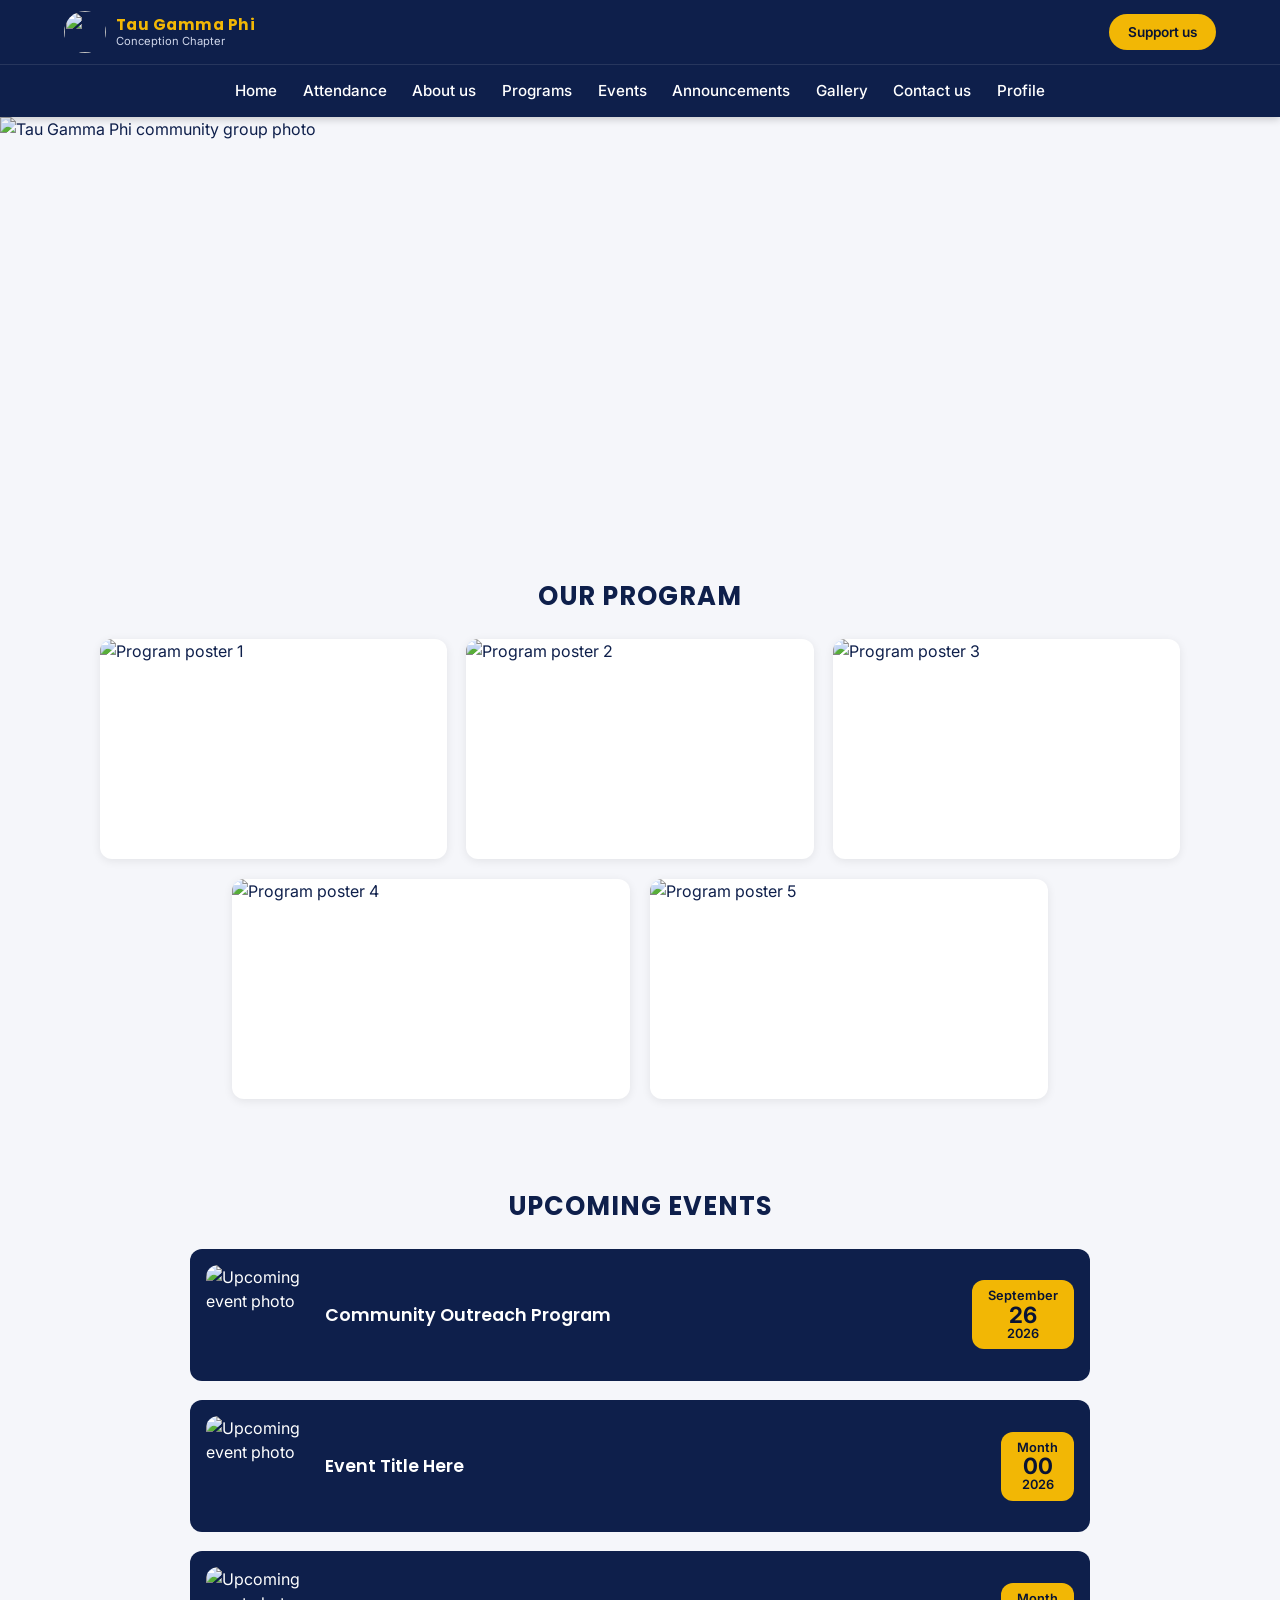
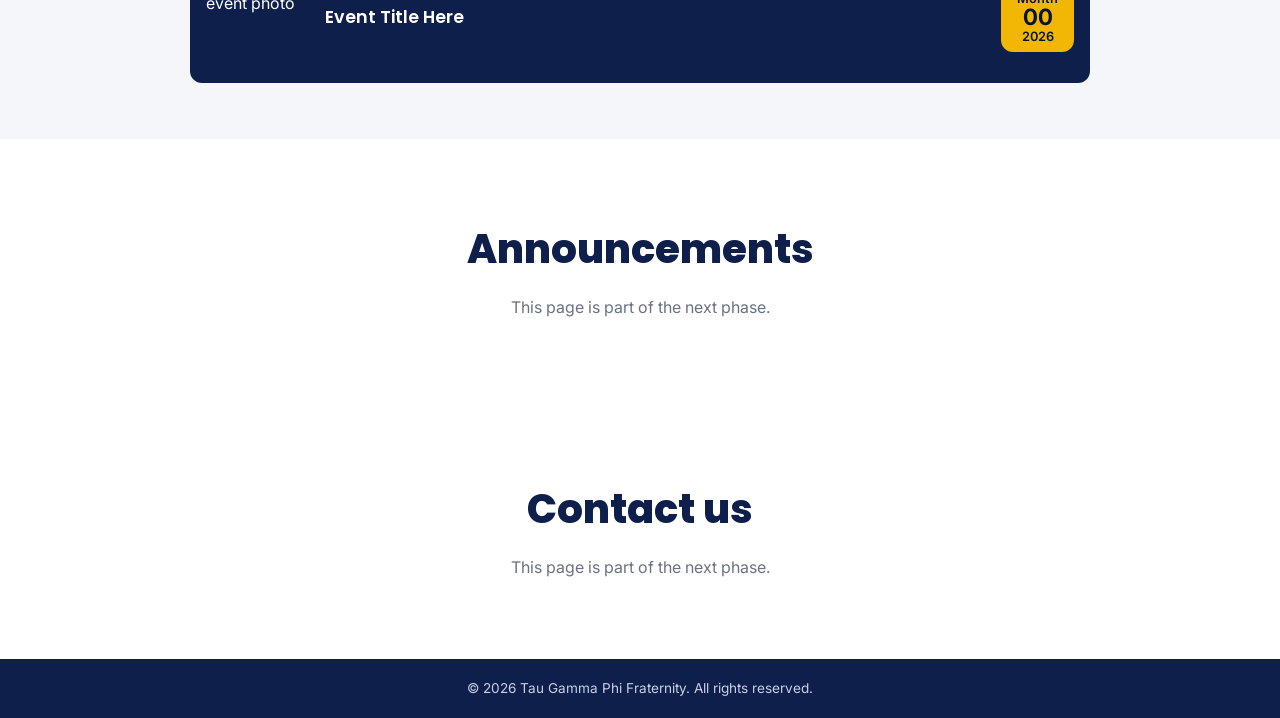
==== index.html @ db77b50d "Add files via upload" ====
<!DOCTYPE html>
<html lang="en">
<head>
  <meta charset="UTF-8">
  <meta name="viewport" content="width=device-width, initial-scale=1.0">
  <title>Tau Gamma Phi Community Portal</title>

  <link rel="preconnect" href="https://fonts.googleapis.com">
  <link href="https://fonts.googleapis.com/css2?family=Poppins:wght@500;600;700&family=Inter:wght@400;500;600&display=swap" rel="stylesheet">

  <link rel="stylesheet" href="https://cdnjs.cloudflare.com/ajax/libs/font-awesome/6.5.1/css/all.min.css">

  <link rel="stylesheet" href="style.css">
</head>
<body>

  <header class="navbar" id="navbar">
    <div class="navbar-top">
      <div class="navbar-brand">
        <img src="assets/logo.png" class="logo">
        <div class="brand-text">
          <span class="brand-title">Tau Gamma Phi</span>
          <span class="brand-subtitle">Conception Chapter</span>
        </div>
      </div>

      <div class="navbar-actions">
        <a href="support.html" class="support-btn support-btn-mobile">Support us</a>
        <a href="support.html" class="support-btn support-btn-desktop">Support us</a>

        <button class="hamburger" id="hamburgerBtn" aria-label="Open navigation">
          <i class="fa-solid fa-bars"></i>
        </button>
      </div>
    </div>

    <nav class="nav-dropdown" id="navLinks">
      <div class="nav-links-grid">
        <a href="#home">Home</a>
        <a href="attendance.html">Attendance</a>
        <a href="#about">About us</a>
        <a href="#programs">Programs</a>
        <a href="#events">Events</a>
        <a href="#announcements">Announcements</a>
        <a href="gallery.html">Gallery</a>
        <a href="#contact">Contact us</a>
        <a href="profile.html" class="nav-link-full">Profile</a>
      </div>

      <button class="nav-toggle-chevron" id="chevronBtn" aria-label="Close navigation">
        <i class="fa-solid fa-chevron-up"></i>
      </button>
    </nav>
  </header>

  <section class="hero" id="home">
    <img src="assets/landing-page.jpg" alt="Tau Gamma Phi community group photo" class="hero-img">
  </section>

  <section class="programs" id="programs">
    <h2 class="section-title">OUR PROGRAM</h2>

    <div class="program-grid">
      <div class="program-card">
        <img src="assets/program-1.jpg" alt="Program poster 1">
      </div>
      <div class="program-card">
        <img src="assets/program-2.jpg" alt="Program poster 2">
      </div>
      <div class="program-card">
        <img src="assets/program-3.jpg" alt="Program poster 3">
      </div>
      <div class="program-card">
        <img src="assets/program-4.jpg" alt="Program poster 4">
      </div>
      <div class="program-card">
        <img src="assets/program-5.jpg" alt="Program poster 5">
      </div>
    </div>
  </section>

  <section class="events" id="events">
    <h2 class="section-title">UPCOMING EVENTS</h2>

    <div class="event-card">
      <img src="assets/event-photo.jpg" alt="Upcoming event photo" class="event-img">

      <div class="event-info">
        <h3 class="event-title">Community Outreach Program</h3>
      </div>

      <div class="event-date">
        <span class="event-month">September</span>
        <span class="event-day">26</span>
        <span class="event-year">2026</span>
      </div>
    </div>

    <div class="event-card">
      <img src="assets/event-photo.jpg" alt="Upcoming event photo" class="event-img">

      <div class="event-info">
        <h3 class="event-title">Event Title Here</h3>
      </div>

      <div class="event-date">
        <span class="event-month">Month</span>
        <span class="event-day">00</span>
        <span class="event-year">2026</span>
      </div>
    </div>

    <div class="event-card">
      <img src="assets/event-photo.jpg" alt="Upcoming event photo" class="event-img">

      <div class="event-info">
        <h3 class="event-title">Event Title Here</h3>
      </div>

      <div class="event-date">
        <span class="event-month">Month</span>
        <span class="event-day">00</span>
        <span class="event-year">2026</span>
      </div>
    </div>
  </section>

  <section class="coming-soon" id="announcements">
    <h2 class="coming-soon-title">Announcements</h2>
    <p class="coming-soon-text">This page is part of the next phase.</p>
  </section>

  <section class="coming-soon" id="contact">
    <h2 class="coming-soon-title">Contact us</h2>
    <p class="coming-soon-text">This page is part of the next phase.</p>
  </section>

  <footer class="footer" id="about">
    <p>&copy; 2026 Tau Gamma Phi Fraternity. All rights reserved.</p>
  </footer>

  <script src="main.js"></script>
</body>
</html>
---- style.css ----
:root {
  --navy: #0e1f4b;
  --navy-dark: #081334;
  --gold: #f2b705;
  --gold-dark: #d99f00;
  --bg-light: #f5f6fa;
  --white: #ffffff;
  --text-muted: #6b7280;
  --radius: 12px;
}

* {
  margin: 0;
  padding: 0;
  box-sizing: border-box;
}

html {
  height: 100%;
}

body {
  font-family: 'Inter', sans-serif;
  background-color: var(--bg-light);
  color: var(--navy);
  line-height: 1.5;
  min-height: 100vh;
  min-height: 100dvh;
  display: flex;
  flex-direction: column;
}

.footer {
  margin-top: auto;
}

h1, h2, h3 {
  font-family: 'Poppins', sans-serif;
}

img {
  max-width: 100%;
  display: block;
}

.navbar {
  background-color: var(--navy);
  position: sticky;
  top: 0;
  z-index: 100;
  box-shadow: 0 2px 8px rgba(0, 0, 0, 0.2);
}

.navbar-top {
  display: flex;
  align-items: center;
  justify-content: space-between;
  padding: 0.7rem 5%;
}

.navbar-brand {
  display: flex;
  align-items: center;
  gap: 0.6rem;
}

.logo {
  width: 42px;
  height: 42px;
  object-fit: contain;
  border-radius: 50%;
}

.brand-text {
  display: flex;
  flex-direction: column;
  line-height: 1.2;
}

.brand-title {
  font-family: 'Poppins', sans-serif;
  font-weight: 700;
  font-size: 0.95rem;
  letter-spacing: 0.5px;
  color: var(--gold);
}

.brand-subtitle {
  font-size: 0.7rem;
  color: #cfd6ea;
}

.navbar-actions {
  display: flex;
  align-items: center;
  gap: 1rem;
}

.nav-dropdown {
  display: flex;
  flex-direction: row;
  justify-content: center;
  padding: 0.6rem 5%;
  border-top: 1px solid rgba(255, 255, 255, 0.1);
}

.nav-links-grid {
  display: flex;
  gap: 1.6rem;
}

.nav-links-grid a {
  text-decoration: none;
  color: var(--white);
  font-weight: 500;
  font-size: 0.95rem;
  padding: 0.3rem 0;
  transition: color 0.2s ease;
}

.nav-links-grid a:hover {
  color: var(--gold);
}

.nav-link-full {
  grid-column: 1 / -1;
}

.nav-toggle-chevron {
  display: none;
  align-self: center;
  background: none;
  border: none;
  color: var(--white);
  font-size: 0.9rem;
  margin-top: 0.4rem;
  cursor: pointer;
}

.support-btn {
  background-color: var(--gold);
  color: var(--navy-dark);
  border: none;
  padding: 0.5rem 1.2rem;
  border-radius: 999px;
  font-weight: 600;
  font-size: 0.85rem;
  cursor: pointer;
  transition: background-color 0.2s ease;
  display: inline-block;
  text-decoration: none;
}

.support-btn:hover {
  background-color: var(--gold-dark);
}

.support-btn-mobile {
  display: none;
}

.hamburger {
  display: none;
  background: none;
  border: none;
  font-size: 1.3rem;
  color: var(--white);
  cursor: pointer;
}

.navbar.nav-open .nav-dropdown {
  display: flex;
}

.navbar.nav-open .hamburger {
  display: none;
}

.navbar.nav-open .support-btn-mobile {
  display: inline-block;
}

.hero {
  width: 100%;
}

.hero-img {
  width: 100%;
  height: 420px;
  object-fit: cover;
}

.section-title {
  text-align: center;
  font-weight: 700;
  font-size: 1.6rem;
  letter-spacing: 1px;
  color: var(--navy);
  margin: 2.5rem 0 1.5rem;
}

.programs {
  padding: 0 5% 3rem;
}

.program-grid {
  display: flex;
  flex-wrap: wrap;
  justify-content: center;
  gap: 1.2rem;
  max-width: 1100px;
  margin: 0 auto;
}

.program-card {
  background-color: var(--white);
  border-radius: var(--radius);
  overflow: hidden;
  box-shadow: 0 2px 10px rgba(0, 0, 0, 0.08);
  width: calc(33.333% - 1.2rem);
  flex-grow: 0;
}

.program-card img {
  width: 100%;
  height: 220px;
  object-fit: cover;
}

.program-card:nth-child(4),
.program-card:nth-child(5) {
  width: calc(38% - 1.2rem);
}

.events {
  padding: 0 5% 3.5rem;
}

.event-card {
  max-width: 900px;
  margin: 0 auto 1.2rem;
  background-color: var(--navy);
  border-radius: var(--radius);
  display: flex;
  align-items: center;
  gap: 1.2rem;
  padding: 1rem;
  color: var(--white);
}

.event-card:last-child {
  margin-bottom: 0;
}

.event-img {
  width: 100px;
  height: 100px;
  border-radius: var(--radius);
  object-fit: cover;
  flex-shrink: 0;
}

.event-info {
  flex-grow: 1;
}

.event-title {
  font-size: 1.1rem;
  font-weight: 600;
  color: var(--white);
}

.event-date {
  display: flex;
  flex-direction: column;
  align-items: center;
  justify-content: center;
  background-color: var(--gold);
  color: var(--navy-dark);
  border-radius: var(--radius);
  padding: 0.5rem 1rem;
  flex-shrink: 0;
  line-height: 1.2;
}

.event-month {
  font-size: 0.8rem;
  font-weight: 600;
}

.event-day {
  font-size: 1.4rem;
  font-weight: 700;
  line-height: 1;
}

.event-year {
  font-size: 0.8rem;
  font-weight: 600;
}

.footer {
  text-align: center;
  padding: 1.2rem 5%;
  background-color: var(--navy);
  color: #c9d0e6;
  font-size: 0.85rem;
}

@media (max-width: 768px) {
  .support-btn-desktop {
    display: none;
  }

  .hamburger {
    display: block;
  }

  .nav-dropdown {
    display: none;
    flex-direction: column;
    padding: 0 5% 0.6rem;
    border-top: none;
  }

  .navbar.nav-open .nav-dropdown {
    display: flex;
  }

  .nav-links-grid {
    display: grid;
    grid-template-columns: 1fr 1fr;
    gap: 0.6rem 1.5rem;
    padding-top: 0.4rem;
  }

  .nav-toggle-chevron {
    display: block;
  }

  .hero-img {
    height: 220px;
  }

  .section-title {
    font-size: 1.3rem;
    margin: 1.8rem 0 1.2rem;
  }

  .program-grid {
    gap: 0.8rem;
  }

  .program-card,
  .program-card:nth-child(4),
  .program-card:nth-child(5) {
    width: calc(50% - 0.8rem);
  }

  .program-card img {
    height: 130px;
  }

  .event-card {
    flex-wrap: wrap;
    padding: 0.8rem;
  }

  .event-img {
    width: 70px;
    height: 70px;
  }

  .event-title {
    font-size: 0.95rem;
  }
}

@media (max-width: 480px) {
  .program-card,
  .program-card:nth-child(4),
  .program-card:nth-child(5) {
    width: 100%;
  }
}

.coming-soon {
  padding: 5rem 5%;
  text-align: center;
  background-color: var(--white);
}

.coming-soon-title {
  font-size: 2.5rem;
  font-weight: 800;
  color: var(--navy);
  margin-bottom: 1rem;
}

.coming-soon-text {
  font-size: 1rem;
  color: #6b7280;
  max-width: 500px;
  margin: 0 auto;
}
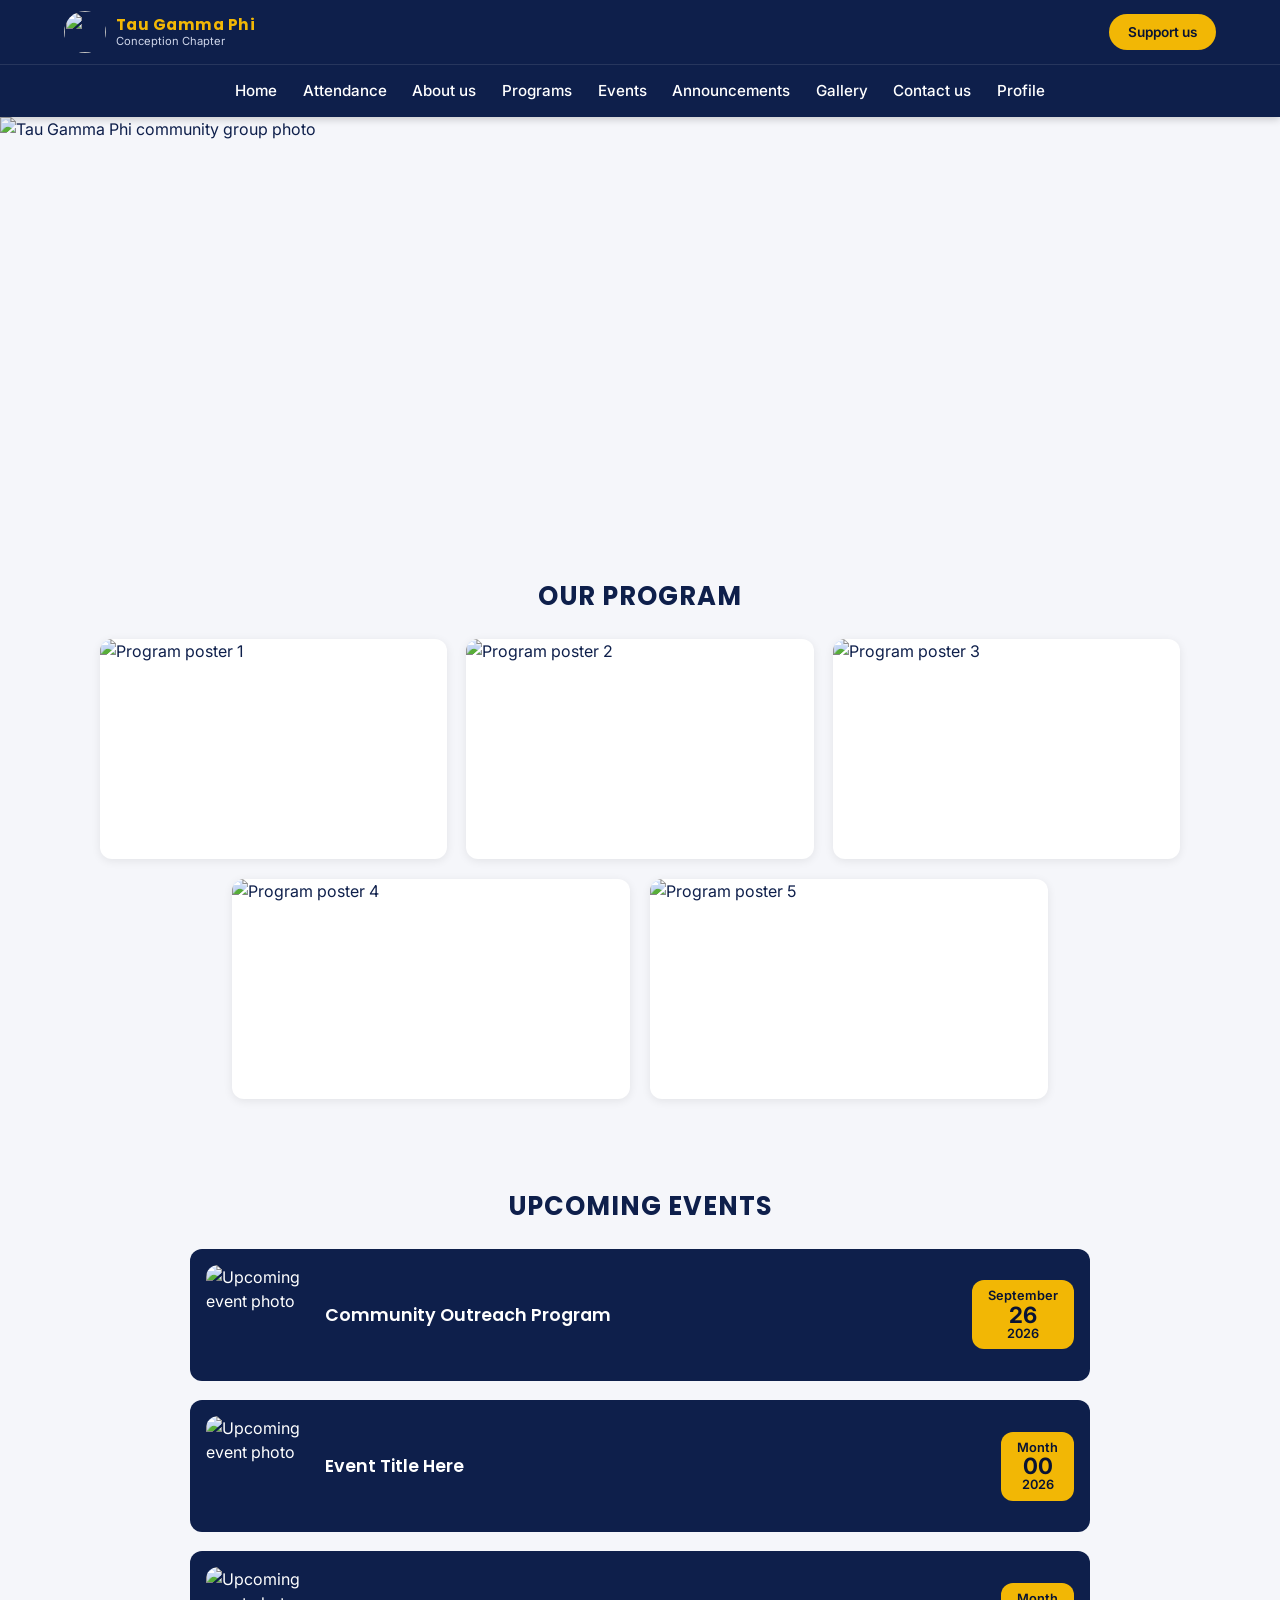
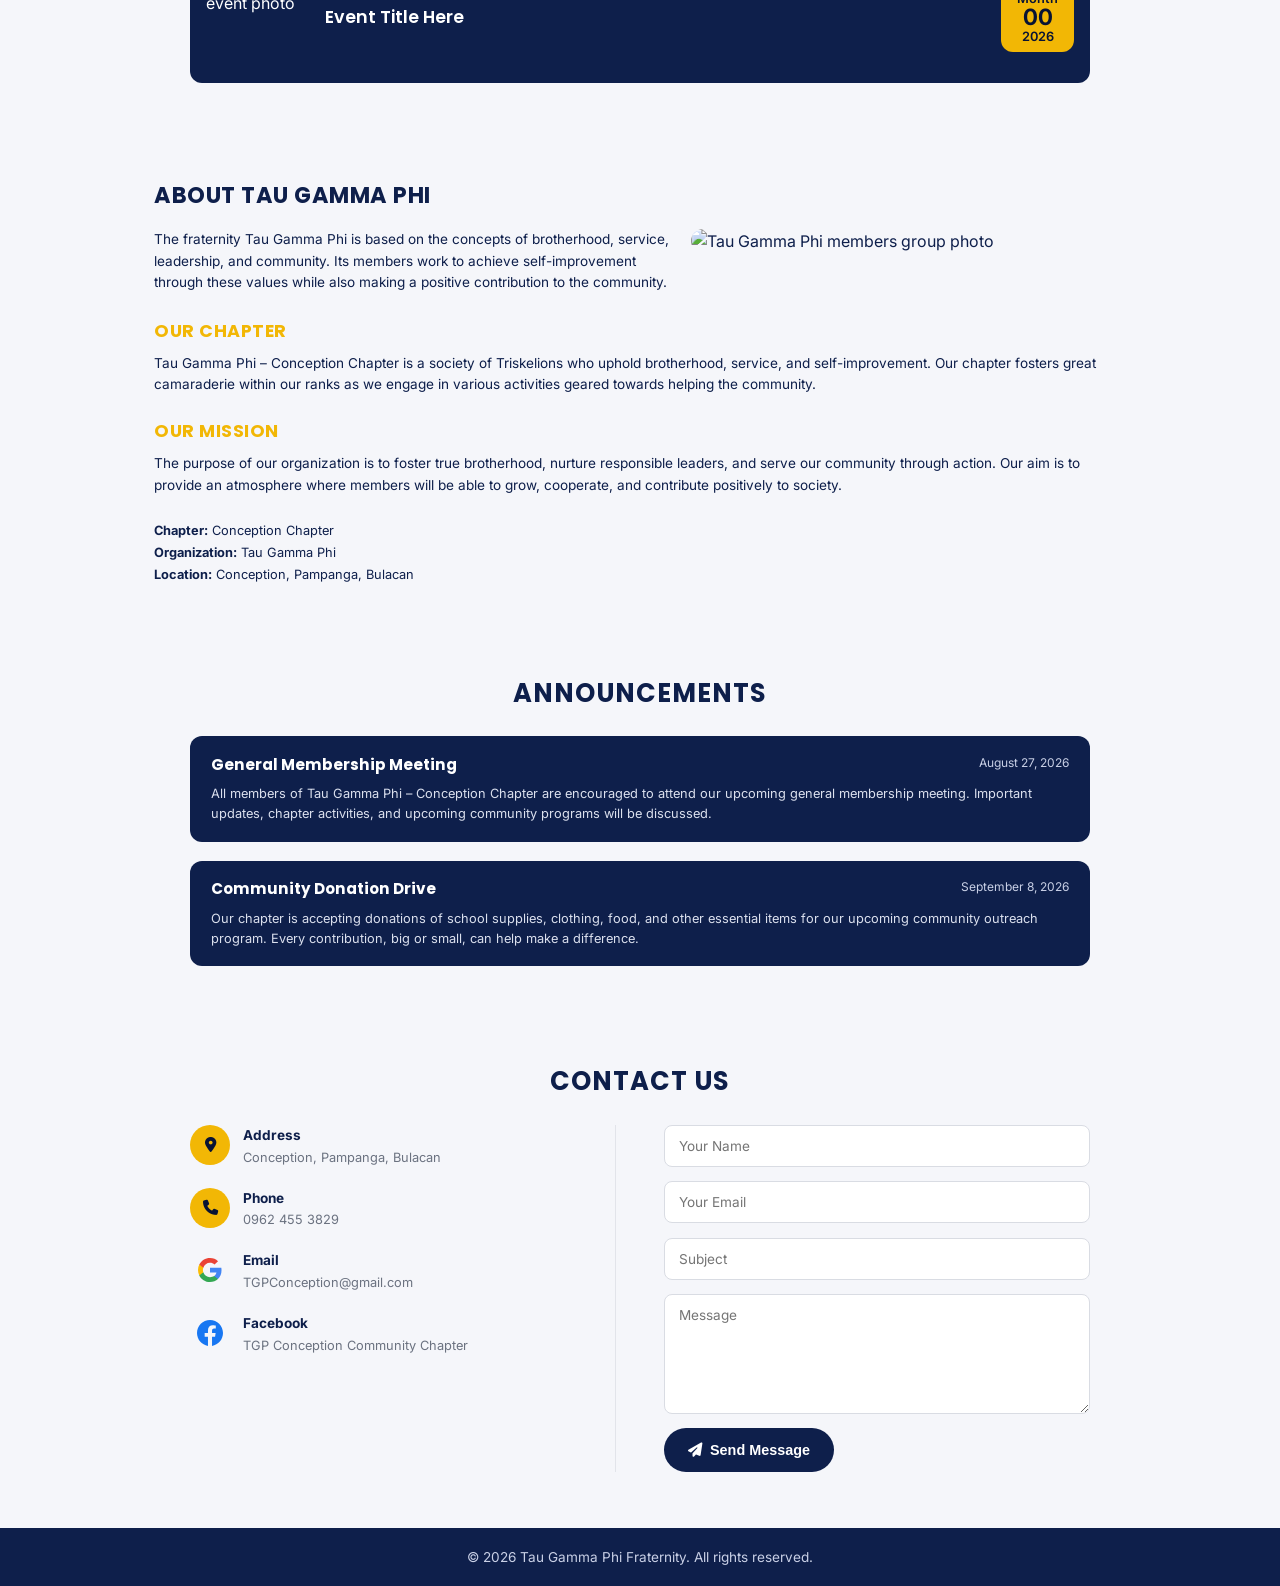
==== commit c902eea3: "Update index.html" ====
--- a/index.html
+++ b/index.html
@@ -125,17 +125,109 @@
     </div>
   </section>
 
-  <section class="coming-soon" id="announcements">
-    <h2 class="coming-soon-title">Announcements</h2>
-    <p class="coming-soon-text">This page is part of the next phase.</p>
-  </section>
-
-  <section class="coming-soon" id="contact">
-    <h2 class="coming-soon-title">Contact us</h2>
-    <p class="coming-soon-text">This page is part of the next phase.</p>
-  </section>
-
-  <footer class="footer" id="about">
+  <section class="about" id="about">
+    <h2 class="about-title">ABOUT TAU GAMMA PHI</h2>
+
+    <div class="about-intro">
+      <p class="about-text">The fraternity Tau Gamma Phi is based on the concepts of brotherhood, service, leadership, and community. Its members work to achieve self-improvement through these values while also making a positive contribution to the community.</p>
+      <img src="assets/landing-page.jpg" alt="Tau Gamma Phi members group photo" class="about-img">
+    </div>
+
+    <h3 class="about-subtitle">OUR CHAPTER</h3>
+    <p class="about-text">Tau Gamma Phi – Conception Chapter is a society of Triskelions who uphold brotherhood, service, and self-improvement. Our chapter fosters great camaraderie within our ranks as we engage in various activities geared towards helping the community.</p>
+
+    <h3 class="about-subtitle">OUR MISSION</h3>
+    <p class="about-text">The purpose of our organization is to foster true brotherhood, nurture responsible leaders, and serve our community through action. Our aim is to provide an atmosphere where members will be able to grow, cooperate, and contribute positively to society.</p>
+
+    <div class="about-info">
+      <p><strong>Chapter:</strong> Conception Chapter</p>
+      <p><strong>Organization:</strong> Tau Gamma Phi</p>
+      <p><strong>Location:</strong> Conception, Pampanga, Bulacan</p>
+    </div>
+  </section>
+
+  <section class="announcements" id="announcements">
+    <h2 class="section-title">ANNOUNCEMENTS</h2>
+
+    <div class="announcement-card">
+      <div class="announcement-header">
+        <h3 class="announcement-title">General Membership Meeting</h3>
+        <span class="announcement-date">August 27, 2026</span>
+      </div>
+      <p class="announcement-text">All members of Tau Gamma Phi – Conception Chapter are encouraged to attend our upcoming general membership meeting. Important updates, chapter activities, and upcoming community programs will be discussed.</p>
+    </div>
+
+    <div class="announcement-card">
+      <div class="announcement-header">
+        <h3 class="announcement-title">Community Donation Drive</h3>
+        <span class="announcement-date">September 8, 2026</span>
+      </div>
+      <p class="announcement-text">Our chapter is accepting donations of school supplies, clothing, food, and other essential items for our upcoming community outreach program. Every contribution, big or small, can help make a difference.</p>
+    </div>
+  </section>
+
+  <section class="contact" id="contact">
+    <h2 class="section-title">CONTACT US</h2>
+
+    <div class="contact-grid">
+      <div class="contact-info">
+        <div class="contact-item">
+          <div class="contact-icon"><i class="fa-solid fa-location-dot"></i></div>
+          <div>
+            <p class="contact-label">Address</p>
+            <p class="contact-value">Conception, Pampanga, Bulacan</p>
+          </div>
+        </div>
+
+        <div class="contact-item">
+          <div class="contact-icon"><i class="fa-solid fa-phone"></i></div>
+          <div>
+            <p class="contact-label">Phone</p>
+            <p class="contact-value">0962 455 3829</p>
+          </div>
+        </div>
+
+        <div class="contact-item">
+          <div class="contact-icon contact-icon-plain">
+            <svg viewBox="0 0 18 18" xmlns="http://www.w3.org/2000/svg" width="24" height="24">
+              <path fill="#4285F4" d="M17.64 9.2045c0-.6381-.0573-1.2518-.1636-1.8409H9v3.4814h4.8436c-.2086 1.125-.8427 2.0782-1.7959 2.7164v2.2581h2.9087c1.7018-1.5668 2.6836-3.874 2.6836-6.615z"/>
+              <path fill="#34A853" d="M9 18c2.43 0 4.4673-.806 5.9564-2.1805l-2.9087-2.2581c-.8059.54-1.8368.8591-3.0477.8591-2.344 0-4.3282-1.5831-5.036-3.7104H.9573v2.3318C2.4382 15.9832 5.4818 18 9 18z"/>
+              <path fill="#FBBC05" d="M3.964 10.71c-.18-.54-.2822-1.1168-.2822-1.71s.1023-1.17.2823-1.71V4.9582H.9573A8.9965 8.9965 0 000 9c0 1.4523.3477 2.8264.9573 4.0418L3.964 10.71z"/>
+              <path fill="#EA4335" d="M9 3.5795c1.3214 0 2.5077.4541 3.4405 1.346l2.5813-2.5814C13.4632.8918 11.426 0 9 0 5.4818 0 2.4382 2.0168.9573 4.9582L3.964 7.29C4.6718 5.1627 6.656 3.5795 9 3.5795z"/>
+            </svg>
+          </div>
+          <div>
+            <p class="contact-label">Email</p>
+            <p class="contact-value">TGPConception@gmail.com</p>
+          </div>
+        </div>
+
+        <div class="contact-item">
+          <div class="contact-icon contact-icon-plain">
+            <svg viewBox="0 0 24 24" xmlns="http://www.w3.org/2000/svg" width="26" height="26">
+              <path fill="#1877F2" d="M24 12.073c0-6.627-5.373-12-12-12s-12 5.373-12 12c0 5.99 4.388 10.954 10.125 11.854v-8.385H7.078v-3.47h3.047V9.43c0-3.007 1.792-4.669 4.533-4.669 1.312 0 2.686.235 2.686.235v2.953H15.83c-1.491 0-1.956.925-1.956 1.874v2.25h3.328l-.532 3.47h-2.796v8.385C19.612 23.027 24 18.062 24 12.073z"/>
+            </svg>
+          </div>
+          <div>
+            <p class="contact-label">Facebook</p>
+            <p class="contact-value">TGP Conception Community Chapter</p>
+          </div>
+        </div>
+      </div>
+
+      <form class="contact-form">
+        <input type="text" class="contact-input" placeholder="Your Name" required>
+        <input type="email" class="contact-input" placeholder="Your Email" required>
+        <input type="text" class="contact-input" placeholder="Subject">
+        <textarea class="contact-input contact-textarea" placeholder="Message" required></textarea>
+        <button type="submit" class="contact-submit-btn">
+          <i class="fa-solid fa-paper-plane"></i> Send Message
+        </button>
+      </form>
+    </div>
+  </section>
+
+  <footer class="footer">
     <p>&copy; 2026 Tau Gamma Phi Fraternity. All rights reserved.</p>
   </footer>
 
--- a/style.css
+++ b/style.css
@@ -7,6 +7,7 @@
   --white: #ffffff;
   --text-muted: #6b7280;
   --radius: 12px;
+  --gcash-blue: #015ce5;
 }
 
 * {
@@ -17,6 +18,8 @@
 
 html {
   height: 100%;
+  scroll-behavior: smooth;
+  scroll-padding-top: var(--navbar-height, 70px);
 }
 
 body {
@@ -383,23 +386,1230 @@
     width: 100%;
   }
 }
-
-.coming-soon {
-  padding: 5rem 5%;
-  text-align: center;
-  background-color: var(--white);
-}
-
-.coming-soon-title {
-  font-size: 2.5rem;
-  font-weight: 800;
-  color: var(--navy);
-  margin-bottom: 1rem;
-}
-
-.coming-soon-text {
-  font-size: 1rem;
-  color: #6b7280;
-  max-width: 500px;
-  margin: 0 auto;
-}
+
+.coming-soon {
+  padding: 5rem 5%;
+  text-align: center;
+  background-color: var(--white);
+}
+
+.coming-soon-title {
+  font-size: 2.5rem;
+  font-weight: 800;
+  color: var(--navy);
+  margin-bottom: 1rem;
+}
+
+.coming-soon-text {
+  font-size: 1rem;
+  color: #6b7280;
+  max-width: 500px;
+  margin: 0 auto;
+}
+
+.attendance-page {
+  padding: 1.5rem 1.2rem;
+  max-width: 480px;
+  margin: 0 auto;
+  width: 100%;
+}
+
+.attendance-heading {
+  font-size: 1rem;
+  font-weight: 800;
+  color: var(--navy);
+  letter-spacing: 0.5px;
+  margin-bottom: 1rem;
+}
+
+.attendance-card {
+  border: 1px solid #d9dce3;
+  border-radius: var(--radius);
+  padding: 1.3rem;
+  display: flex;
+  flex-direction: column;
+  gap: 1rem;
+  background-color: var(--white);
+}
+
+.select-wrapper {
+  position: relative;
+}
+
+.select-wrapper::after {
+  content: "\f078";
+  font-family: "Font Awesome 6 Free";
+  font-weight: 900;
+  font-size: 0.75rem;
+  position: absolute;
+  right: 0.9rem;
+  top: 50%;
+  transform: translateY(-50%);
+  color: var(--navy);
+  pointer-events: none;
+}
+
+.event-select {
+  width: 100%;
+  appearance: none;
+  -webkit-appearance: none;
+  -moz-appearance: none;
+  padding: 0.75rem 2.2rem 0.75rem 0.9rem;
+  border: 1px solid #d9dce3;
+  border-radius: 8px;
+  font-size: 0.9rem;
+  font-family: 'Inter', sans-serif;
+  color: var(--navy);
+  background-color: var(--white);
+  cursor: pointer;
+}
+
+.time-btn {
+  width: 100%;
+  background-color: var(--navy);
+  color: var(--white);
+  border: none;
+  padding: 0.85rem;
+  border-radius: 8px;
+  font-weight: 600;
+  font-size: 0.95rem;
+  cursor: pointer;
+  transition: background-color 0.2s ease;
+}
+
+.time-btn:hover {
+  background-color: var(--navy-dark);
+}
+
+.face-modal {
+  position: fixed;
+  inset: 0;
+  background-color: rgba(8, 19, 52, 0.75);
+  display: flex;
+  align-items: center;
+  justify-content: center;
+  padding: 1.2rem;
+  z-index: 1000;
+}
+
+.face-modal[hidden] {
+  display: none;
+}
+
+.face-modal-content {
+  background-color: var(--white);
+  border-radius: var(--radius);
+  padding: 1.3rem;
+  max-width: 360px;
+  width: 100%;
+  display: flex;
+  flex-direction: column;
+  align-items: center;
+  gap: 0.9rem;
+}
+
+.face-modal-title {
+  font-weight: 700;
+  color: var(--navy);
+  font-size: 0.95rem;
+  text-align: center;
+}
+
+.face-video-wrap {
+  position: relative;
+  width: 100%;
+  aspect-ratio: 4 / 3;
+  border-radius: 8px;
+  overflow: hidden;
+  background-color: var(--navy-dark);
+}
+
+.face-video-wrap video {
+  width: 100%;
+  height: 100%;
+  object-fit: cover;
+  transform: scaleX(-1);
+}
+
+.face-video-wrap canvas {
+  position: absolute;
+  top: 0;
+  left: 0;
+  width: 100%;
+  height: 100%;
+  transform: scaleX(-1);
+}
+
+.face-status {
+  font-size: 0.85rem;
+  color: var(--navy);
+  text-align: center;
+  min-height: 2.4em;
+}
+
+.face-cancel-btn {
+  background-color: transparent;
+  border: 1px solid #d9dce3;
+  color: var(--navy);
+  padding: 0.6rem 1.4rem;
+  border-radius: 999px;
+  font-weight: 600;
+  font-size: 0.85rem;
+  cursor: pointer;
+  transition: background-color 0.2s ease;
+}
+
+.face-cancel-btn:hover {
+  background-color: var(--bg-light);
+}
+
+.captured-photo {
+  width: 100%;
+  height: 100%;
+  object-fit: cover;
+}
+
+.face-actions {
+  display: flex;
+  gap: 0.6rem;
+  width: 100%;
+}
+
+.face-confirm-btn {
+  flex: 1;
+  background-color: var(--navy);
+  color: var(--white);
+  border: none;
+  padding: 0.7rem;
+  border-radius: 8px;
+  font-weight: 600;
+  font-size: 0.85rem;
+  cursor: pointer;
+  transition: background-color 0.2s ease;
+}
+
+.face-confirm-btn:hover {
+  background-color: var(--navy-dark);
+}
+
+.face-retake-btn {
+  flex: 1;
+  background-color: transparent;
+  border: 1px solid #d9dce3;
+  color: var(--navy);
+  padding: 0.7rem;
+  border-radius: 8px;
+  font-weight: 600;
+  font-size: 0.85rem;
+  cursor: pointer;
+  transition: background-color 0.2s ease;
+}
+
+.face-retake-btn:hover {
+  background-color: var(--bg-light);
+}
+
+.time-btn.time-btn-done,
+.time-btn.time-btn-done:hover {
+  background-color: #34C759;
+}
+
+.about {
+  padding: 0 5% 3rem;
+  max-width: 1100px;
+  margin: 0 auto;
+}
+
+.about-title {
+  font-weight: 700;
+  font-size: 1.4rem;
+  letter-spacing: 0.5px;
+  color: var(--navy);
+  margin: 2.5rem 0 1rem;
+}
+
+.about-intro {
+  display: flex;
+  align-items: flex-start;
+  gap: 1rem;
+  margin-bottom: 1.5rem;
+}
+
+.about-intro .about-text {
+  flex: 1.2;
+  margin-bottom: 0;
+}
+
+.about-img {
+  flex: 1;
+  border-radius: var(--radius);
+  object-fit: cover;
+  max-height: 160px;
+  width: 100%;
+}
+
+.about-subtitle {
+  font-weight: 700;
+  font-size: 1.1rem;
+  letter-spacing: 0.5px;
+  color: var(--gold);
+  margin: 1.4rem 0 0.5rem;
+}
+
+.about-text {
+  font-size: 0.85rem;
+  line-height: 1.6;
+  color: var(--navy);
+  margin: 0 0 0.5rem;
+}
+
+.about-info {
+  margin-top: 1.5rem;
+  font-size: 0.8rem;
+  color: var(--navy);
+  line-height: 1.7;
+}
+
+.about-info p {
+  margin: 0;
+}
+
+@media (max-width: 380px) {
+  .about-intro {
+    flex-direction: column;
+  }
+
+  .about-img {
+    max-height: 200px;
+  }
+}
+
+.announcements {
+  padding: 0 5% 3.5rem;
+}
+
+.announcement-card {
+  max-width: 900px;
+  margin: 0 auto 1.2rem;
+  background-color: var(--navy);
+  border-radius: var(--radius);
+  padding: 1.1rem 1.3rem;
+  color: var(--white);
+}
+
+.announcement-card:last-child {
+  margin-bottom: 0;
+}
+
+.announcement-header {
+  display: flex;
+  justify-content: space-between;
+  align-items: flex-start;
+  gap: 0.8rem;
+  margin-bottom: 0.5rem;
+  flex-wrap: wrap;
+}
+
+.announcement-title {
+  font-size: 0.95rem;
+  font-weight: 700;
+  margin: 0;
+}
+
+.announcement-date {
+  font-size: 0.75rem;
+  color: #c9d0e6;
+  white-space: nowrap;
+}
+
+.announcement-text {
+  font-size: 0.8rem;
+  line-height: 1.55;
+  color: #dbe0ee;
+  margin: 0;
+}
+
+.contact {
+  padding: 0 5% 3.5rem;
+}
+
+.contact-grid {
+  display: grid;
+  grid-template-columns: 1fr;
+  gap: 2rem;
+  max-width: 900px;
+  margin: 0 auto;
+}
+
+.contact-info {
+  display: flex;
+  flex-direction: column;
+  gap: 1.3rem;
+}
+
+.contact-item {
+  display: flex;
+  align-items: flex-start;
+  gap: 0.8rem;
+}
+
+.contact-icon {
+  width: 40px;
+  height: 40px;
+  min-width: 40px;
+  border-radius: 50%;
+  background-color: var(--gold);
+  color: var(--navy-dark);
+  display: flex;
+  align-items: center;
+  justify-content: center;
+  font-size: 0.95rem;
+}
+
+.contact-icon-plain {
+  background-color: transparent;
+}
+
+.contact-label {
+  font-weight: 700;
+  font-size: 0.85rem;
+  color: var(--navy);
+  margin: 0 0 0.15rem;
+}
+
+.contact-value {
+  font-size: 0.8rem;
+  color: var(--text-muted);
+  margin: 0;
+}
+
+.contact-form {
+  display: flex;
+  flex-direction: column;
+  gap: 0.9rem;
+}
+
+.contact-input {
+  width: 100%;
+  padding: 0.75rem 0.9rem;
+  border: 1px solid #d9dce3;
+  border-radius: 8px;
+  font-family: 'Inter', sans-serif;
+  font-size: 0.85rem;
+  color: var(--navy);
+  background-color: var(--white);
+  transition: border-color 0.2s ease;
+}
+
+.contact-input:focus {
+  outline: none;
+  border-color: var(--navy);
+}
+
+.contact-textarea {
+  resize: vertical;
+  min-height: 120px;
+  font-family: 'Inter', sans-serif;
+}
+
+.contact-submit-btn {
+  display: inline-flex;
+  align-items: center;
+  justify-content: center;
+  gap: 0.5rem;
+  background-color: var(--navy);
+  color: var(--white);
+  border: none;
+  padding: 0.85rem 1.5rem;
+  border-radius: 999px;
+  font-weight: 600;
+  font-size: 0.9rem;
+  cursor: pointer;
+  transition: background-color 0.2s ease;
+  align-self: flex-start;
+}
+
+.contact-submit-btn:hover {
+  background-color: var(--navy-dark);
+}
+
+@media (min-width: 700px) {
+  .contact-grid {
+    grid-template-columns: 1fr 1fr;
+    gap: 3rem;
+  }
+
+  .contact-info {
+    border-right: 1px solid #e2e4ea;
+    padding-right: 3rem;
+  }
+}
+
+.gallery-page {
+  padding: 0 5% 3rem;
+  max-width: 900px;
+  margin: 0 auto;
+}
+
+.gallery-filters {
+  display: flex;
+  justify-content: center;
+  gap: 0.6rem;
+  overflow-x: auto;
+  padding-bottom: 0.3rem;
+  margin-bottom: 1.3rem;
+  scrollbar-width: none;
+}
+
+.gallery-filters::-webkit-scrollbar {
+  display: none;
+}
+
+.filter-btn {
+  flex-shrink: 0;
+  background-color: var(--navy);
+  color: var(--white);
+  border: none;
+  padding: 0.5rem 1.1rem;
+  border-radius: 999px;
+  font-weight: 600;
+  font-size: 0.8rem;
+  cursor: pointer;
+  transition: background-color 0.2s ease;
+}
+
+.filter-btn:hover:not(.active) {
+  background-color: var(--navy-dark);
+}
+
+.filter-btn.active {
+  background-color: var(--gold);
+  color: var(--navy-dark);
+}
+
+.gallery-grid {
+  display: grid;
+  grid-template-columns: 1fr 1fr;
+  gap: 0.8rem;
+}
+
+.gallery-item {
+  border-radius: var(--radius);
+  overflow: hidden;
+  aspect-ratio: 1 / 1;
+}
+
+.gallery-item img {
+  width: 100%;
+  height: 100%;
+  object-fit: cover;
+  display: block;
+}
+
+.gallery-item.hidden {
+  display: none;
+}
+
+@media (min-width: 700px) {
+  .gallery-grid {
+    grid-template-columns: repeat(3, 1fr);
+  }
+}
+
+.support-theme {
+  background-color: var(--gcash-blue);
+}
+
+.support-theme .navbar {
+  background-color: var(--gcash-blue);
+  box-shadow: 0 2px 8px rgba(0, 0, 0, 0.15);
+}
+
+.support-page {
+  padding: 2rem 1.2rem 3rem;
+  max-width: 420px;
+  margin: 0 auto;
+  text-align: center;
+}
+
+.support-heading {
+  font-size: 1.3rem;
+  font-weight: 800;
+  letter-spacing: 1px;
+  color: var(--gold);
+  margin-bottom: 1.8rem;
+}
+
+.gcash-brand {
+  display: flex;
+  align-items: center;
+  justify-content: center;
+  gap: 0.6rem;
+  margin-bottom: 1.6rem;
+}
+
+.gcash-icon {
+  width: 34px;
+  height: 34px;
+  border-radius: 50%;
+  background-color: var(--white);
+  color: var(--gcash-blue);
+  display: flex;
+  align-items: center;
+  justify-content: center;
+  font-size: 1rem;
+}
+
+.gcash-text {
+  font-size: 1.6rem;
+  font-weight: 700;
+  color: var(--white);
+}
+
+.qr-card {
+  background-color: var(--white);
+  border-radius: var(--radius);
+  padding: 1.5rem 1.3rem;
+  box-shadow: 0 8px 20px rgba(0, 0, 0, 0.15);
+}
+
+.qr-placeholder {
+  border: 2px dashed #d9dce3;
+  border-radius: 10px;
+  padding: 2rem 1rem;
+  color: #9aa1b0;
+  margin-bottom: 1rem;
+}
+
+.qr-placeholder i {
+  font-size: 3rem;
+  margin-bottom: 0.6rem;
+}
+
+.qr-placeholder p {
+  font-size: 0.8rem;
+  margin: 0;
+}
+
+.qr-caption {
+  font-size: 0.75rem;
+  color: #6b7280;
+  margin: 0 0 1rem;
+}
+
+.qr-details {
+  border-top: 1px solid #e2e4ea;
+  padding-top: 0.9rem;
+}
+
+.qr-details p {
+  margin: 0 0 0.6rem;
+  display: flex;
+  flex-direction: column;
+}
+
+.qr-details p:last-child {
+  margin-bottom: 0;
+}
+
+.qr-label {
+  font-size: 0.7rem;
+  color: #9aa1b0;
+  text-transform: uppercase;
+  letter-spacing: 0.5px;
+}
+
+.qr-value {
+  font-size: 0.85rem;
+  color: var(--navy);
+  font-weight: 600;
+}
+
+.support-thanks {
+  font-size: 1rem;
+  font-weight: 800;
+  color: var(--gold);
+  letter-spacing: 0.5px;
+  margin-top: 2rem;
+}
+
+.profile-page {
+  padding: 2rem 1.2rem 3rem;
+  max-width: 480px;
+  margin: 0 auto;
+  text-align: center;
+}
+
+.profile-top {
+  display: flex;
+  justify-content: flex-end;
+  margin-bottom: 0.5rem;
+}
+
+.profile-avatar-row {
+  display: flex;
+  justify-content: center;
+  margin-bottom: 0.8rem;
+}
+
+.profile-avatar {
+  width: 70px;
+  height: 70px;
+  border-radius: 50%;
+
+  border: 1px solid #e2e4ea;
+  display: flex;
+  align-items: center;
+  justify-content: center;
+  font-size: 1.8rem;
+  color: var(--navy);
+}
+
+.edit-profile-btn {
+  background-color: var(--navy);
+  color: var(--white);
+  border: none;
+  padding: 0.5rem 1rem;
+  border-radius: 999px;
+  font-weight: 600;
+  font-size: 0.75rem;
+  cursor: pointer;
+  transition: background-color 0.2s ease;
+}
+
+.edit-profile-btn:hover {
+  background-color: var(--navy-dark);
+}
+
+.profile-name {
+  font-size: 1.2rem;
+  font-weight: 700;
+  color: var(--navy);
+  margin: 0.4rem 0 0.15rem;
+}
+
+.profile-since {
+  font-size: 0.8rem;
+  color: var(--text-muted);
+  margin: 0 0 1.6rem;
+}
+
+.profile-fields {
+  text-align: left;
+  border-top: 1px solid #e2e4ea;
+}
+
+.profile-field {
+  display: flex;
+  align-items: center;
+  gap: 0.6rem;
+  padding: 0.85rem 0;
+  border-bottom: 1px solid #e2e4ea;
+}
+
+.field-label {
+  flex: 0 0 38%;
+  font-size: 0.85rem;
+  color: var(--navy);
+  font-weight: 600;
+}
+
+.field-value {
+  flex: 1;
+  font-size: 0.85rem;
+  color: var(--text-muted);
+}
+
+.field-input {
+  flex: 1;
+  padding: 0.5rem 0.7rem;
+  border: 1px solid #d9dce3;
+  border-radius: 8px;
+  font-family: 'Inter', sans-serif;
+  font-size: 0.85rem;
+  color: var(--navy);
+}
+
+.field-input:focus {
+  outline: none;
+  border-color: var(--navy);
+}
+
+.field-edit-icon {
+  background: none;
+  border: none;
+  color: var(--navy);
+  font-size: 0.95rem;
+  cursor: pointer;
+  padding: 0.2rem;
+  display: none;
+}
+
+.profile-page.editing .field-edit-icon {
+  display: inline-flex;
+}
+
+.logout-btn {
+  margin-top: 1.8rem;
+  background-color: #ef4444;
+  color: var(--white);
+  border: none;
+  padding: 0.8rem 2.2rem;
+  border-radius: 999px;
+  font-weight: 600;
+  font-size: 0.85rem;
+  cursor: pointer;
+  transition: background-color 0.2s ease;
+}
+
+.logout-btn:hover {
+  background-color: #dc2626;
+}
+
+.save-btn {
+  margin-top: 1.8rem;
+  background-color: #34C759;
+  color: var(--white);
+  border: none;
+  padding: 0.8rem 2.2rem;
+  border-radius: 999px;
+  font-weight: 600;
+  font-size: 0.85rem;
+  cursor: pointer;
+  transition: background-color 0.2s ease;
+}
+
+.save-btn:hover {
+  background-color: #2aa64a;
+}
+
+.auth-header {
+  display: flex;
+  align-items: center;
+  gap: 0.7rem;
+  padding: 1.2rem 5%;
+  background-color: var(--white);
+  border-bottom: 1px solid #e2e4ea;
+}
+
+.brand-title-dark {
+  font-family: 'Poppins', sans-serif;
+  font-weight: 700;
+  font-size: 0.95rem;
+  color: var(--navy);
+  display: block;
+}
+
+.brand-subtitle-dark {
+  font-size: 0.75rem;
+  color: var(--text-muted);
+  display: block;
+}
+
+.auth-page {
+  padding: 3rem 1.2rem;
+  max-width: 400px;
+  margin: 0 auto;
+  flex: 1;
+  width: 100%;
+}
+
+.auth-form {
+  display: flex;
+  flex-direction: column;
+  gap: 1rem;
+}
+
+.auth-input {
+  width: 100%;
+  padding: 0.85rem 1rem;
+  border: 1px solid #d9dce3;
+  border-radius: 10px;
+  font-family: 'Inter', sans-serif;
+  font-size: 0.9rem;
+  color: var(--navy);
+}
+
+.auth-input:focus {
+  outline: none;
+  border-color: var(--navy);
+}
+
+select.auth-input {
+  appearance: none;
+  -webkit-appearance: none;
+  -moz-appearance: none;
+  background-image: url("data:image/svg+xml,%3Csvg xmlns='http://www.w3.org/2000/svg' viewBox='0 0 12 8'%3E%3Cpath fill='%230e1f4b' d='M6 8 0 0h12z'/%3E%3C/svg%3E");
+  background-repeat: no-repeat;
+  background-position: right 1rem center;
+  background-size: 10px 7px;
+  cursor: pointer;
+}
+
+.forgot-password-link {
+  align-self: flex-end;
+  font-size: 0.8rem;
+  color: var(--text-muted);
+  text-decoration: none;
+  margin-top: -0.4rem;
+}
+
+.forgot-password-link:hover {
+  text-decoration: underline;
+}
+
+.auth-error {
+  color: #ef4444;
+  font-size: 0.8rem;
+  margin: -0.3rem 0 0;
+  text-align: center;
+}
+
+.auth-submit-btn {
+  width: 100%;
+  background-color: var(--gold);
+  color: var(--navy-dark);
+  border: none;
+  padding: 0.9rem;
+  border-radius: 10px;
+  font-weight: 700;
+  font-size: 0.9rem;
+  letter-spacing: 0.5px;
+  cursor: pointer;
+  transition: background-color 0.2s ease;
+  margin-top: 0.4rem;
+}
+
+.auth-submit-btn:hover {
+  background-color: var(--gold-dark);
+}
+
+.auth-switch {
+  text-align: center;
+  font-size: 0.85rem;
+  color: var(--navy);
+  margin-top: 0.5rem;
+}
+
+.auth-switch a {
+  color: #2563eb;
+  font-weight: 600;
+  text-decoration: none;
+}
+
+.auth-switch a:hover {
+  text-decoration: underline;
+}
+
+.step-dots {
+  display: flex;
+  justify-content: center;
+  gap: 0.5rem;
+  margin-bottom: 1.8rem;
+}
+
+.step-dot {
+  width: 9px;
+  height: 9px;
+  border-radius: 50%;
+  background-color: #d9dce3;
+}
+
+.step-dot.active {
+  background-color: var(--gold);
+}
+
+.signup-step {
+  display: none;
+  flex-direction: column;
+  gap: 1rem;
+}
+
+.signup-step.active {
+  display: flex;
+}
+
+.auth-title {
+  font-size: 1.2rem;
+  font-weight: 700;
+  color: var(--navy);
+  margin: 0 0 0.3rem;
+  text-align: center;
+}
+
+.dob-row {
+  display: flex;
+  gap: 0.6rem;
+}
+
+.dob-input {
+  flex: 1;
+  min-width: 0;
+}
+
+.step-back-link {
+  align-self: center;
+  font-size: 0.8rem;
+  color: var(--text-muted);
+  text-decoration: none;
+  margin-top: 0.3rem;
+}
+
+.step-back-link:hover {
+  text-decoration: underline;
+}
+
+.auth-success {
+  color: #34C759;
+  font-size: 0.8rem;
+  margin: -0.3rem 0 0;
+  text-align: center;
+}
+
+.auth-subtitle {
+  font-size: 0.8rem;
+  color: var(--text-muted);
+  text-align: center;
+  margin: -0.6rem 0 0.4rem;
+}
+
+.admin-layout {
+  display: flex;
+  min-height: 100vh;
+}
+
+.admin-sidebar {
+  width: 230px;
+  flex-shrink: 0;
+  background-color: var(--navy);
+  padding: 1.5rem 1rem;
+  display: flex;
+  flex-direction: column;
+  position: fixed;
+  top: 0;
+  left: 0;
+  height: 100vh;
+  transform: translateX(-100%);
+  transition: transform 0.25s ease;
+  z-index: 200;
+  overflow-y: auto;
+}
+
+.admin-sidebar.open {
+  transform: translateX(0);
+}
+
+.admin-sidebar-brand {
+  display: flex;
+  align-items: center;
+  gap: 0.6rem;
+  padding: 0 0.4rem;
+  margin-bottom: 2rem;
+}
+
+.admin-brand-text {
+  font-family: 'Poppins', sans-serif;
+  font-weight: 700;
+  font-size: 1rem;
+  letter-spacing: 0.5px;
+  color: var(--white);
+}
+
+.admin-nav {
+  display: flex;
+  flex-direction: column;
+  gap: 0.3rem;
+  flex: 1;
+}
+
+.admin-nav-link {
+  display: flex;
+  align-items: center;
+  gap: 0.8rem;
+  padding: 0.7rem 0.8rem;
+  border-radius: 8px;
+  color: #c9d0e6;
+  text-decoration: none;
+  font-size: 0.85rem;
+  font-weight: 600;
+  font-family: 'Inter', sans-serif;
+  background: none;
+  border: none;
+  cursor: pointer;
+  text-align: left;
+  width: 100%;
+}
+
+.admin-nav-link i {
+  width: 18px;
+  text-align: center;
+  font-size: 0.95rem;
+}
+
+.admin-nav-link:hover {
+  background-color: rgba(255, 255, 255, 0.08);
+  color: var(--white);
+}
+
+.admin-nav-link.active {
+  background-color: rgba(255, 255, 255, 0.12);
+  color: var(--white);
+  box-shadow: inset 3px 0 0 var(--gold);
+}
+
+.admin-logout-link {
+  margin-top: auto;
+}
+
+.admin-main {
+  flex: 1;
+  display: flex;
+  flex-direction: column;
+  min-width: 0;
+  background-color: var(--bg-light);
+}
+
+.admin-topbar {
+  background-color: var(--gold);
+  display: flex;
+  align-items: center;
+  justify-content: space-between;
+  padding: 0.9rem 1.2rem;
+}
+
+.admin-hamburger {
+  background: none;
+  border: none;
+  color: var(--navy-dark);
+  font-size: 1.2rem;
+  cursor: pointer;
+}
+
+.admin-user {
+  display: flex;
+  align-items: center;
+  gap: 0.6rem;
+  color: var(--navy-dark);
+  font-weight: 700;
+  font-size: 0.85rem;
+  margin-left: auto;
+}
+
+.admin-user-icon {
+  width: 32px;
+  height: 32px;
+  border-radius: 50%;
+  border: 2px solid var(--navy-dark);
+  display: flex;
+  align-items: center;
+  justify-content: center;
+  font-size: 0.9rem;
+  color: var(--navy-dark);
+}
+
+.admin-content {
+  padding: 1.5rem 1.2rem 3rem;
+  flex: 1;
+}
+
+.admin-page-title {
+  font-size: 1.2rem;
+  font-weight: 800;
+  letter-spacing: 0.5px;
+  color: var(--navy);
+  margin-bottom: 1.3rem;
+}
+
+.admin-placeholder-text {
+  font-size: 0.9rem;
+  color: var(--text-muted);
+}
+
+.admin-stats-grid {
+  display: grid;
+  grid-template-columns: repeat(2, 1fr);
+  gap: 1rem;
+  margin-bottom: 1.5rem;
+}
+
+.admin-stat-card {
+  background-color: var(--white);
+  border: 1px solid var(--gold);
+  border-radius: var(--radius);
+  padding: 1.1rem;
+  display: flex;
+  flex-direction: column;
+  gap: 0.3rem;
+}
+
+.stat-number {
+  font-size: 1.5rem;
+  font-weight: 800;
+  color: var(--navy);
+}
+
+.stat-label {
+  font-size: 0.7rem;
+  color: var(--text-muted);
+}
+
+.admin-panels-grid {
+  display: grid;
+  grid-template-columns: 1fr;
+  gap: 1rem;
+}
+
+.admin-panel {
+  background-color: var(--white);
+  border: 1px solid var(--gold);
+  border-radius: var(--radius);
+  padding: 1.2rem;
+  min-height: 150px;
+}
+
+.admin-panel-title {
+  font-size: 0.9rem;
+  font-weight: 700;
+  color: var(--navy);
+  margin: 0 0 0.6rem;
+}
+
+.admin-panel-empty {
+  font-size: 0.8rem;
+  color: var(--text-muted);
+  margin: 0;
+}
+
+.admin-overlay {
+  position: fixed;
+  inset: 0;
+  background-color: rgba(0, 0, 0, 0.4);
+  z-index: 150;
+}
+
+.admin-overlay[hidden] {
+  display: none;
+}
+
+@media (min-width: 880px) {
+  .admin-sidebar {
+    position: relative;
+    transform: none;
+  }
+
+  .admin-hamburger {
+    display: none;
+  }
+
+  .admin-overlay {
+    display: none !important;
+  }
+
+  .admin-stats-grid {
+    grid-template-columns: repeat(4, 1fr);
+  }
+
+  .admin-panels-grid {
+    grid-template-columns: 1fr 1fr;
+  }
+}
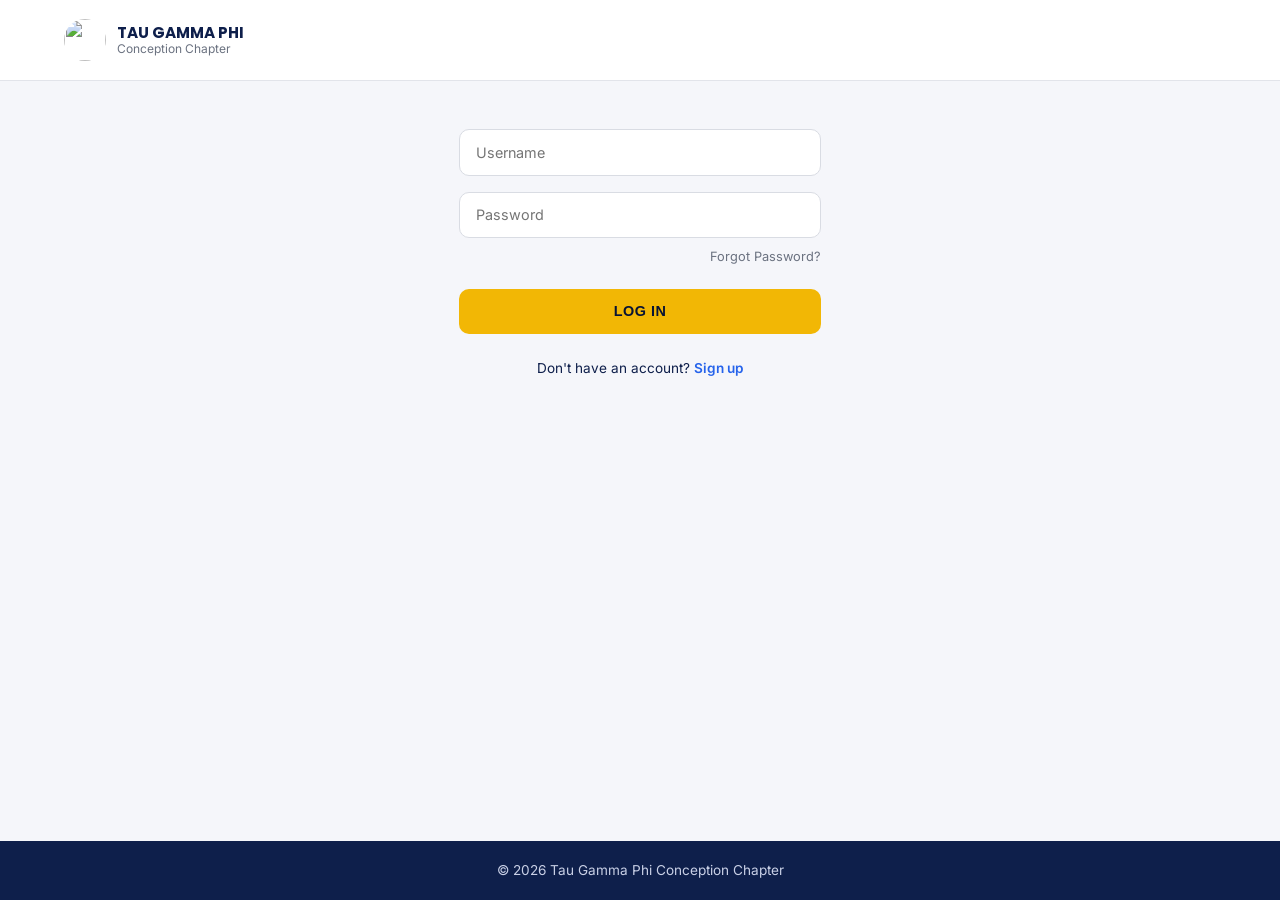
==== commit efe4cc99: "Update index.html" ====
--- a/index.html
+++ b/index.html
@@ -3,7 +3,7 @@
 <head>
   <meta charset="UTF-8">
   <meta name="viewport" content="width=device-width, initial-scale=1.0">
-  <title>Tau Gamma Phi Community Portal</title>
+  <title>Login | Tau Gamma Phi Community Portal</title>
 
   <link rel="preconnect" href="https://fonts.googleapis.com">
   <link href="https://fonts.googleapis.com/css2?family=Poppins:wght@500;600;700&family=Inter:wght@400;500;600&display=swap" rel="stylesheet">
@@ -14,223 +14,35 @@
 </head>
 <body>
 
-  <header class="navbar" id="navbar">
-    <div class="navbar-top">
-      <div class="navbar-brand">
-        <img src="assets/logo.png" class="logo">
-        <div class="brand-text">
-          <span class="brand-title">Tau Gamma Phi</span>
-          <span class="brand-subtitle">Conception Chapter</span>
-        </div>
-      </div>
-
-      <div class="navbar-actions">
-        <a href="support.html" class="support-btn support-btn-mobile">Support us</a>
-        <a href="support.html" class="support-btn support-btn-desktop">Support us</a>
-
-        <button class="hamburger" id="hamburgerBtn" aria-label="Open navigation">
-          <i class="fa-solid fa-bars"></i>
-        </button>
-      </div>
+  <header class="auth-header">
+    <img src="tau-gamma-phi-community-portal/assets/logo.png" class="logo">
+    <div class="brand-text">
+      <span class="brand-title-dark">TAU GAMMA PHI</span>
+      <span class="brand-subtitle-dark">Conception Chapter</span>
     </div>
-
-    <nav class="nav-dropdown" id="navLinks">
-      <div class="nav-links-grid">
-        <a href="#home">Home</a>
-        <a href="attendance.html">Attendance</a>
-        <a href="#about">About us</a>
-        <a href="#programs">Programs</a>
-        <a href="#events">Events</a>
-        <a href="#announcements">Announcements</a>
-        <a href="gallery.html">Gallery</a>
-        <a href="#contact">Contact us</a>
-        <a href="profile.html" class="nav-link-full">Profile</a>
-      </div>
-
-      <button class="nav-toggle-chevron" id="chevronBtn" aria-label="Close navigation">
-        <i class="fa-solid fa-chevron-up"></i>
-      </button>
-    </nav>
   </header>
 
-  <section class="hero" id="home">
-    <img src="assets/landing-page.jpg" alt="Tau Gamma Phi community group photo" class="hero-img">
-  </section>
+  <section class="auth-page">
+    <form class="auth-form" id="loginForm">
+      <input type="text" class="auth-input" id="loginUsername" placeholder="Username" required>
+      <input type="password" class="auth-input" id="loginPassword" placeholder="Password" required>
 
-  <section class="programs" id="programs">
-    <h2 class="section-title">OUR PROGRAM</h2>
+      <a href="retrieve-password.html" class="forgot-password-link">Forgot Password?</a>
 
-    <div class="program-grid">
-      <div class="program-card">
-        <img src="assets/program-1.jpg" alt="Program poster 1">
-      </div>
-      <div class="program-card">
-        <img src="assets/program-2.jpg" alt="Program poster 2">
-      </div>
-      <div class="program-card">
-        <img src="assets/program-3.jpg" alt="Program poster 3">
-      </div>
-      <div class="program-card">
-        <img src="assets/program-4.jpg" alt="Program poster 4">
-      </div>
-      <div class="program-card">
-        <img src="assets/program-5.jpg" alt="Program poster 5">
-      </div>
-    </div>
-  </section>
+      <p class="auth-success" id="loginSuccess" hidden>Account created! Please log in.</p>
+      <p class="auth-error" id="loginError" hidden></p>
 
-  <section class="events" id="events">
-    <h2 class="section-title">UPCOMING EVENTS</h2>
+      <button type="submit" class="auth-submit-btn">LOG IN</button>
 
-    <div class="event-card">
-      <img src="assets/event-photo.jpg" alt="Upcoming event photo" class="event-img">
-
-      <div class="event-info">
-        <h3 class="event-title">Community Outreach Program</h3>
-      </div>
-
-      <div class="event-date">
-        <span class="event-month">September</span>
-        <span class="event-day">26</span>
-        <span class="event-year">2026</span>
-      </div>
-    </div>
-
-    <div class="event-card">
-      <img src="assets/event-photo.jpg" alt="Upcoming event photo" class="event-img">
-
-      <div class="event-info">
-        <h3 class="event-title">Event Title Here</h3>
-      </div>
-
-      <div class="event-date">
-        <span class="event-month">Month</span>
-        <span class="event-day">00</span>
-        <span class="event-year">2026</span>
-      </div>
-    </div>
-
-    <div class="event-card">
-      <img src="assets/event-photo.jpg" alt="Upcoming event photo" class="event-img">
-
-      <div class="event-info">
-        <h3 class="event-title">Event Title Here</h3>
-      </div>
-
-      <div class="event-date">
-        <span class="event-month">Month</span>
-        <span class="event-day">00</span>
-        <span class="event-year">2026</span>
-      </div>
-    </div>
-  </section>
-
-  <section class="about" id="about">
-    <h2 class="about-title">ABOUT TAU GAMMA PHI</h2>
-
-    <div class="about-intro">
-      <p class="about-text">The fraternity Tau Gamma Phi is based on the concepts of brotherhood, service, leadership, and community. Its members work to achieve self-improvement through these values while also making a positive contribution to the community.</p>
-      <img src="assets/landing-page.jpg" alt="Tau Gamma Phi members group photo" class="about-img">
-    </div>
-
-    <h3 class="about-subtitle">OUR CHAPTER</h3>
-    <p class="about-text">Tau Gamma Phi – Conception Chapter is a society of Triskelions who uphold brotherhood, service, and self-improvement. Our chapter fosters great camaraderie within our ranks as we engage in various activities geared towards helping the community.</p>
-
-    <h3 class="about-subtitle">OUR MISSION</h3>
-    <p class="about-text">The purpose of our organization is to foster true brotherhood, nurture responsible leaders, and serve our community through action. Our aim is to provide an atmosphere where members will be able to grow, cooperate, and contribute positively to society.</p>
-
-    <div class="about-info">
-      <p><strong>Chapter:</strong> Conception Chapter</p>
-      <p><strong>Organization:</strong> Tau Gamma Phi</p>
-      <p><strong>Location:</strong> Conception, Pampanga, Bulacan</p>
-    </div>
-  </section>
-
-  <section class="announcements" id="announcements">
-    <h2 class="section-title">ANNOUNCEMENTS</h2>
-
-    <div class="announcement-card">
-      <div class="announcement-header">
-        <h3 class="announcement-title">General Membership Meeting</h3>
-        <span class="announcement-date">August 27, 2026</span>
-      </div>
-      <p class="announcement-text">All members of Tau Gamma Phi – Conception Chapter are encouraged to attend our upcoming general membership meeting. Important updates, chapter activities, and upcoming community programs will be discussed.</p>
-    </div>
-
-    <div class="announcement-card">
-      <div class="announcement-header">
-        <h3 class="announcement-title">Community Donation Drive</h3>
-        <span class="announcement-date">September 8, 2026</span>
-      </div>
-      <p class="announcement-text">Our chapter is accepting donations of school supplies, clothing, food, and other essential items for our upcoming community outreach program. Every contribution, big or small, can help make a difference.</p>
-    </div>
-  </section>
-
-  <section class="contact" id="contact">
-    <h2 class="section-title">CONTACT US</h2>
-
-    <div class="contact-grid">
-      <div class="contact-info">
-        <div class="contact-item">
-          <div class="contact-icon"><i class="fa-solid fa-location-dot"></i></div>
-          <div>
-            <p class="contact-label">Address</p>
-            <p class="contact-value">Conception, Pampanga, Bulacan</p>
-          </div>
-        </div>
-
-        <div class="contact-item">
-          <div class="contact-icon"><i class="fa-solid fa-phone"></i></div>
-          <div>
-            <p class="contact-label">Phone</p>
-            <p class="contact-value">0962 455 3829</p>
-          </div>
-        </div>
-
-        <div class="contact-item">
-          <div class="contact-icon contact-icon-plain">
-            <svg viewBox="0 0 18 18" xmlns="http://www.w3.org/2000/svg" width="24" height="24">
-              <path fill="#4285F4" d="M17.64 9.2045c0-.6381-.0573-1.2518-.1636-1.8409H9v3.4814h4.8436c-.2086 1.125-.8427 2.0782-1.7959 2.7164v2.2581h2.9087c1.7018-1.5668 2.6836-3.874 2.6836-6.615z"/>
-              <path fill="#34A853" d="M9 18c2.43 0 4.4673-.806 5.9564-2.1805l-2.9087-2.2581c-.8059.54-1.8368.8591-3.0477.8591-2.344 0-4.3282-1.5831-5.036-3.7104H.9573v2.3318C2.4382 15.9832 5.4818 18 9 18z"/>
-              <path fill="#FBBC05" d="M3.964 10.71c-.18-.54-.2822-1.1168-.2822-1.71s.1023-1.17.2823-1.71V4.9582H.9573A8.9965 8.9965 0 000 9c0 1.4523.3477 2.8264.9573 4.0418L3.964 10.71z"/>
-              <path fill="#EA4335" d="M9 3.5795c1.3214 0 2.5077.4541 3.4405 1.346l2.5813-2.5814C13.4632.8918 11.426 0 9 0 5.4818 0 2.4382 2.0168.9573 4.9582L3.964 7.29C4.6718 5.1627 6.656 3.5795 9 3.5795z"/>
-            </svg>
-          </div>
-          <div>
-            <p class="contact-label">Email</p>
-            <p class="contact-value">TGPConception@gmail.com</p>
-          </div>
-        </div>
-
-        <div class="contact-item">
-          <div class="contact-icon contact-icon-plain">
-            <svg viewBox="0 0 24 24" xmlns="http://www.w3.org/2000/svg" width="26" height="26">
-              <path fill="#1877F2" d="M24 12.073c0-6.627-5.373-12-12-12s-12 5.373-12 12c0 5.99 4.388 10.954 10.125 11.854v-8.385H7.078v-3.47h3.047V9.43c0-3.007 1.792-4.669 4.533-4.669 1.312 0 2.686.235 2.686.235v2.953H15.83c-1.491 0-1.956.925-1.956 1.874v2.25h3.328l-.532 3.47h-2.796v8.385C19.612 23.027 24 18.062 24 12.073z"/>
-            </svg>
-          </div>
-          <div>
-            <p class="contact-label">Facebook</p>
-            <p class="contact-value">TGP Conception Community Chapter</p>
-          </div>
-        </div>
-      </div>
-
-      <form class="contact-form">
-        <input type="text" class="contact-input" placeholder="Your Name" required>
-        <input type="email" class="contact-input" placeholder="Your Email" required>
-        <input type="text" class="contact-input" placeholder="Subject">
-        <textarea class="contact-input contact-textarea" placeholder="Message" required></textarea>
-        <button type="submit" class="contact-submit-btn">
-          <i class="fa-solid fa-paper-plane"></i> Send Message
-        </button>
-      </form>
-    </div>
+      <p class="auth-switch">Don't have an account? <a href="signup.html">Sign up</a></p>
+    </form>
   </section>
 
   <footer class="footer">
-    <p>&copy; 2026 Tau Gamma Phi Fraternity. All rights reserved.</p>
+    <p>&copy; 2026 Tau Gamma Phi Conception Chapter</p>
   </footer>
 
-  <script src="main.js"></script>
+  <script src="auth.js"></script>
+  <script defer src="login.js"></script>
 </body>
 </html>
--- a/style.css
+++ b/style.css
@@ -973,22 +973,14 @@
   box-shadow: 0 8px 20px rgba(0, 0, 0, 0.15);
 }
 
-.qr-placeholder {
-  border: 2px dashed #d9dce3;
+.qr-code-img {
+  width: 100%;
+  max-width: 220px;
+  display: block;
+  margin: 0 auto 1rem;
+  border: 1px solid #e2e4ea;
   border-radius: 10px;
-  padding: 2rem 1rem;
-  color: #9aa1b0;
-  margin-bottom: 1rem;
-}
-
-.qr-placeholder i {
-  font-size: 3rem;
-  margin-bottom: 0.6rem;
-}
-
-.qr-placeholder p {
-  font-size: 0.8rem;
-  margin: 0;
+  padding: 0.6rem;
 }
 
 .qr-caption {
@@ -1475,6 +1467,9 @@
   align-items: center;
   justify-content: space-between;
   padding: 0.9rem 1.2rem;
+  position: sticky;
+  top: 0;
+  z-index: 120;
 }
 
 .admin-hamburger {
@@ -1593,7 +1588,9 @@
 
 @media (min-width: 880px) {
   .admin-sidebar {
-    position: relative;
+    position: sticky;
+    top: 0;
+    align-self: flex-start;
     transform: none;
   }
 
@@ -1613,3 +1610,451 @@
     grid-template-columns: 1fr 1fr;
   }
 }
+
+.admin-input {
+  width: 100%;
+  padding: 0.7rem 0.9rem;
+  border: 1px solid #d9dce3;
+  border-radius: 8px;
+  font-family: 'Inter', sans-serif;
+  font-size: 0.85rem;
+  color: var(--navy);
+  background-color: var(--white);
+}
+
+.admin-input:focus {
+  outline: none;
+  border-color: var(--navy);
+}
+
+.admin-primary-btn {
+  background-color: var(--navy);
+  color: var(--white);
+  border: none;
+  padding: 0.7rem 1.3rem;
+  border-radius: 8px;
+  font-weight: 600;
+  font-size: 0.85rem;
+  cursor: pointer;
+  transition: background-color 0.2s ease;
+  white-space: nowrap;
+}
+
+.admin-primary-btn:hover {
+  background-color: var(--navy-dark);
+}
+
+.admin-secondary-btn {
+  display: inline-flex;
+  align-items: center;
+  justify-content: center;
+  background-color: var(--white);
+  color: var(--navy);
+  border: 1px solid var(--navy);
+  padding: 0.6rem 1.1rem;
+  border-radius: 8px;
+  font-weight: 600;
+  font-size: 0.8rem;
+  cursor: pointer;
+  transition: background-color 0.2s ease;
+}
+
+.admin-secondary-btn:hover {
+  background-color: var(--bg-light);
+}
+
+.announcement-form {
+  display: flex;
+  flex-direction: column;
+  gap: 1rem;
+  max-width: 600px;
+  margin-bottom: 2rem;
+}
+
+.announcement-textarea {
+  resize: vertical;
+  min-height: 130px;
+  font-family: 'Inter', sans-serif;
+}
+
+.announcement-photo-row {
+  display: flex;
+  align-items: center;
+  gap: 1rem;
+  flex-wrap: wrap;
+}
+
+.announcement-photo-preview {
+  width: 90px;
+  height: 70px;
+  border: 1px solid #d9dce3;
+  border-radius: 8px;
+  display: flex;
+  align-items: center;
+  justify-content: center;
+  overflow: hidden;
+  font-size: 0.65rem;
+  color: var(--text-muted);
+  text-align: center;
+  padding: 0.3rem;
+}
+
+.announcement-photo-preview img {
+  width: 100%;
+  height: 100%;
+  object-fit: cover;
+}
+
+.admin-list-panel {
+  max-width: 600px;
+}
+
+.admin-list-row {
+  display: flex;
+  justify-content: space-between;
+  gap: 0.8rem;
+  padding: 0.8rem 0;
+  border-bottom: 1px solid #e2e4ea;
+}
+
+.admin-list-row:last-child {
+  border-bottom: none;
+}
+
+.admin-list-row-title {
+  font-weight: 700;
+  font-size: 0.85rem;
+  color: var(--navy);
+  margin: 0 0 0.2rem;
+}
+
+.admin-list-row-date {
+  font-size: 0.7rem;
+  color: var(--text-muted);
+  margin: 0 0 0.3rem;
+}
+
+.admin-list-row-body {
+  font-size: 0.8rem;
+  color: var(--navy);
+  margin: 0;
+}
+
+.admin-delete-btn {
+  background: none;
+  border: none;
+  color: #ef4444;
+  cursor: pointer;
+  font-size: 0.9rem;
+  height: fit-content;
+}
+
+.admin-page-header {
+  display: flex;
+  align-items: center;
+  justify-content: space-between;
+  gap: 1rem;
+  margin-bottom: 1.3rem;
+}
+
+.admin-page-header .admin-page-title {
+  margin-bottom: 0;
+}
+
+.admin-table-wrap {
+  overflow-x: auto;
+  border: 1px solid var(--gold);
+  border-radius: var(--radius);
+  background-color: var(--white);
+}
+
+.admin-table {
+  width: 100%;
+  border-collapse: collapse;
+  min-width: 480px;
+}
+
+.admin-table th {
+  text-align: left;
+  font-size: 0.75rem;
+  color: var(--navy);
+  padding: 0.8rem 1rem;
+  border-bottom: 1px solid var(--gold);
+  white-space: nowrap;
+}
+
+.admin-table td {
+  padding: 0.7rem 1rem;
+  font-size: 0.8rem;
+  color: var(--navy);
+  border-bottom: 1px solid #eef0f4;
+}
+
+.admin-table tr:last-child td {
+  border-bottom: none;
+}
+
+.admin-table-empty {
+  text-align: center;
+  color: var(--text-muted);
+  padding: 1.5rem 1rem;
+}
+
+.admin-table-actions {
+  display: flex;
+  gap: 0.6rem;
+}
+
+.admin-icon-btn {
+  background: none;
+  border: none;
+  color: var(--navy);
+  cursor: pointer;
+  font-size: 0.85rem;
+}
+
+.delete-event-btn {
+  color: #ef4444;
+}
+
+.status-pill {
+  display: inline-block;
+  padding: 0.25rem 0.7rem;
+  border-radius: 999px;
+  font-size: 0.7rem;
+  font-weight: 600;
+}
+
+.status-upcoming {
+  background-color: #fef3c7;
+  color: #b45309;
+}
+
+.status-ongoing {
+  background-color: #dbeafe;
+  color: #1d4ed8;
+}
+
+.status-completed {
+  background-color: #dcfce7;
+  color: #15803d;
+}
+
+.admin-modal {
+  position: fixed;
+  inset: 0;
+  background-color: rgba(8, 19, 52, 0.6);
+  display: flex;
+  align-items: center;
+  justify-content: center;
+  padding: 1.2rem;
+  z-index: 300;
+}
+
+.admin-modal[hidden] {
+  display: none;
+}
+
+.admin-modal-content {
+  background-color: var(--white);
+  border-radius: var(--radius);
+  padding: 1.5rem;
+  max-width: 380px;
+  width: 100%;
+}
+
+.admin-modal-title {
+  font-size: 1rem;
+  font-weight: 700;
+  color: var(--navy);
+  margin: 0 0 1rem;
+}
+
+.admin-modal-content form {
+  display: flex;
+  flex-direction: column;
+  gap: 0.9rem;
+}
+
+.admin-modal-actions {
+  display: flex;
+  justify-content: flex-end;
+  gap: 0.6rem;
+}
+
+.attendance-event-select-wrap {
+  max-width: 320px;
+  margin-bottom: 1.3rem;
+}
+
+.attendance-stats-grid {
+  grid-template-columns: repeat(3, 1fr);
+}
+
+.attendance-name-cell {
+  display: flex;
+  align-items: center;
+  gap: 0.6rem;
+  white-space: nowrap;
+}
+
+.attendance-avatar {
+  width: 26px;
+  height: 26px;
+  border-radius: 50%;
+  border: 1px solid #d9dce3;
+  display: inline-flex;
+  align-items: center;
+  justify-content: center;
+  font-size: 0.7rem;
+  color: var(--navy);
+  flex-shrink: 0;
+}
+
+.status-select {
+  width: auto;
+  min-width: 110px;
+  padding: 0.4rem 0.6rem;
+  font-size: 0.8rem;
+}
+
+.attendance-time-cell {
+  white-space: nowrap;
+  color: var(--text-muted);
+}
+
+@media (min-width: 700px) {
+  .attendance-stats-grid {
+    grid-template-columns: repeat(3, 1fr);
+  }
+}
+
+@media (max-width: 500px) {
+  .admin-page-header {
+    flex-direction: column;
+    align-items: flex-start;
+  }
+
+  .attendance-stats-grid {
+    grid-template-columns: 1fr;
+  }
+}
+
+.admin-dashboard-list-item {
+  font-size: 0.8rem;
+  color: var(--navy);
+  margin: 0 0 0.6rem;
+}
+
+.admin-dashboard-list-item:last-child {
+  margin-bottom: 0;
+}
+
+.announcement-layout {
+  display: grid;
+  grid-template-columns: 1fr;
+  gap: 2rem;
+  align-items: start;
+}
+
+.announcement-layout .announcement-form {
+  max-width: none;
+  margin-bottom: 0;
+}
+
+.announcement-layout .admin-list-panel {
+  max-width: none;
+}
+
+#announcementList {
+  max-height: 480px;
+  overflow-y: auto;
+}
+
+.announcement-form-actions {
+  display: flex;
+  gap: 0.7rem;
+}
+
+.admin-list-row-main {
+  flex: 1;
+  min-width: 0;
+}
+
+@media (min-width: 900px) {
+  .announcement-layout {
+    grid-template-columns: 1fr 1fr;
+  }
+}
+
+.admin-tab-panel[hidden] {
+  display: none;
+}
+
+.admin-image-grid {
+  display: grid;
+  grid-template-columns: repeat(2, 1fr);
+  gap: 1rem;
+  margin-bottom: 2rem;
+}
+
+.admin-image-card {
+  position: relative;
+  border-radius: var(--radius);
+  overflow: hidden;
+  aspect-ratio: 1 / 1;
+  border: 1px solid #e2e4ea;
+  background-color: var(--bg-light);
+}
+
+.admin-image-card img {
+  width: 100%;
+  height: 100%;
+  object-fit: cover;
+  display: block;
+}
+
+.admin-image-card-actions {
+  position: absolute;
+  top: 0.5rem;
+  right: 0.5rem;
+  display: flex;
+  gap: 0.4rem;
+}
+
+.admin-image-btn {
+  background-color: rgba(255, 255, 255, 0.92);
+  width: 28px;
+  height: 28px;
+  border-radius: 50%;
+  display: flex;
+  align-items: center;
+  justify-content: center;
+  font-size: 0.75rem;
+  box-shadow: 0 1px 4px rgba(0, 0, 0, 0.25);
+}
+
+.admin-image-btn.delete-program-btn,
+.admin-image-btn.delete-gallery-btn {
+  color: #ef4444;
+}
+
+.admin-image-category {
+  position: absolute;
+  bottom: 0.5rem;
+  left: 0.5rem;
+  background-color: var(--navy);
+  color: var(--white);
+  font-size: 0.6rem;
+  text-transform: uppercase;
+  padding: 0.2rem 0.55rem;
+  border-radius: 999px;
+  font-weight: 700;
+  letter-spacing: 0.5px;
+}
+
+@media (min-width: 700px) {
+  .admin-image-grid {
+    grid-template-columns: repeat(4, 1fr);
+  }
+}
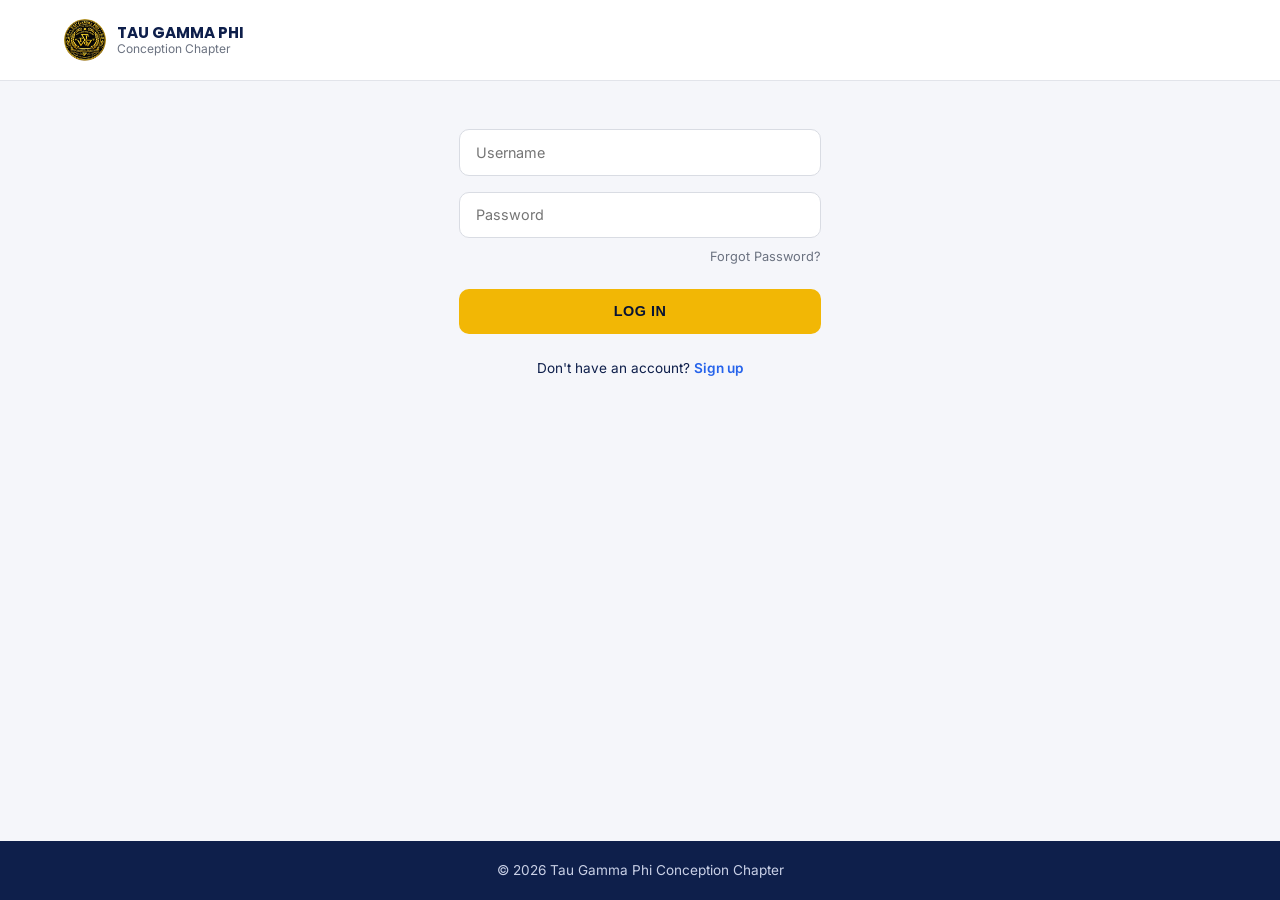
==== commit 8176d027: "Update index.html" ====
--- a/index.html
+++ b/index.html
@@ -15,7 +15,7 @@
 <body>
 
   <header class="auth-header">
-    <img src="tau-gamma-phi-community-portal/assets/logo.png" class="logo">
+    <img src="assets/logo.png" class="logo">
     <div class="brand-text">
       <span class="brand-title-dark">TAU GAMMA PHI</span>
       <span class="brand-subtitle-dark">Conception Chapter</span>
